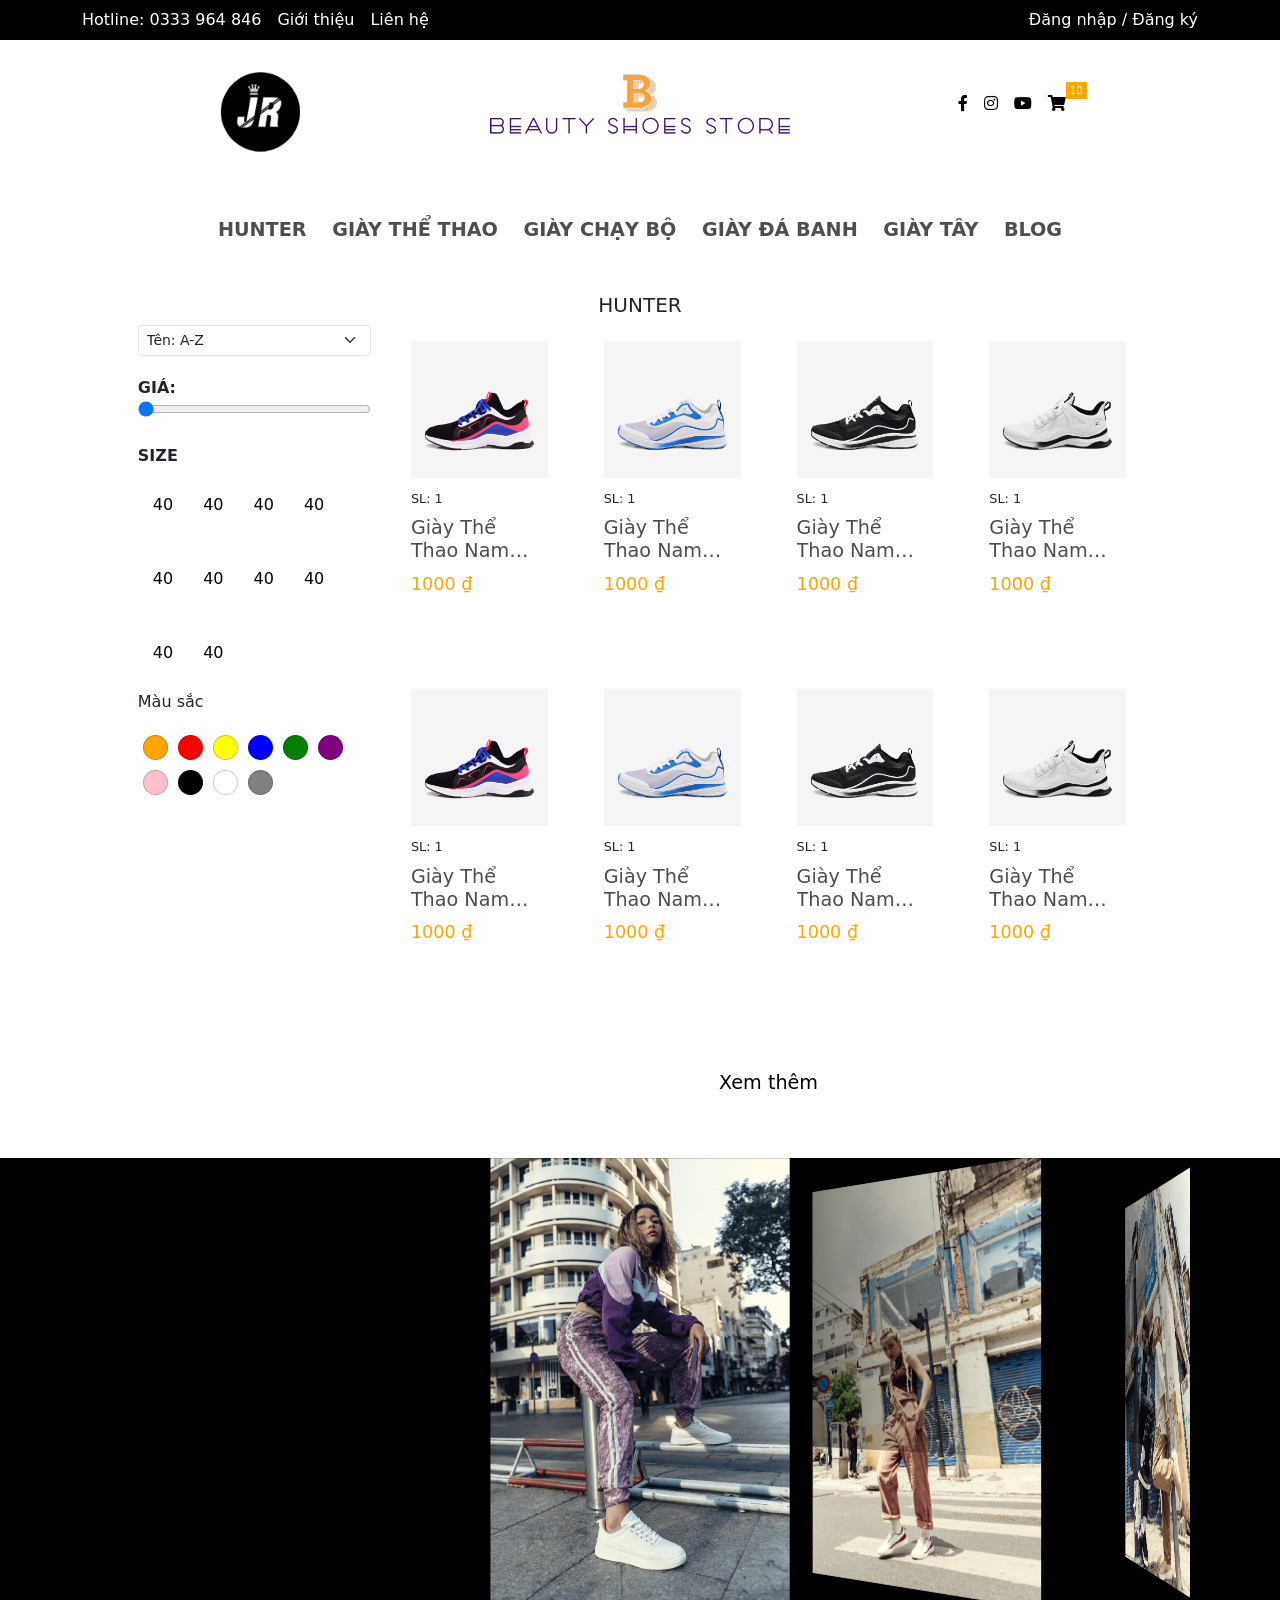
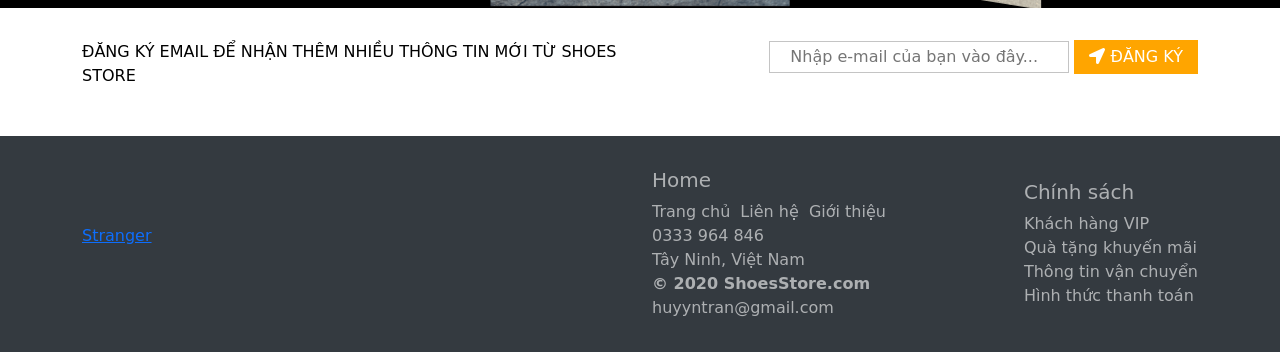
==== list.html @ 15bb2327 "Initial commit" ====
<!DOCTYPE html>
<html lang="en">

<head>
    <meta charset="UTF-8">
    <meta name="viewport" content="width=device-width, initial-scale=1.0">
    <link rel="shortcut icon" href="assets/images/favicon_io/favicon.ico" />
    <title>Beauty Shoes Store</title>
    <link rel="stylesheet" href="assets/css/main.css">
    <link rel="stylesheet" href="assets/css/header.css">
    <link rel="stylesheet" href="assets/css/footer.css">
    <link rel="stylesheet" href="assets/css/home.css">
    <link rel="stylesheet" href="assets/css/list.css">
    <link href="assets/fontawesome/css/all.css" rel="stylesheet">
    <!--load all styles -->



    <!--**********************-->
    <!--* Embedded app.js *-->


    <!--**********************-->
    <!--* Embedded Scroll *-->
    <link href="https://unpkg.com/aos@2.3.1/dist/aos.css" rel="stylesheet">


    <!--**********************-->
    <!--* Embedded Swiper *-->
    <link rel="stylesheet" href="assets/lib/swiper/swiper-bundle.css">
    <link rel="stylesheet" href="assets/lib/swiper/swiper-bundle.min.css">
    <script src="assets/lib/swiper/swiper-bundle.js"></script>


    <!--**********************-->
    <!--* Embedded Animate.css *-->
    <link rel="stylesheet" href="https://cdnjs.cloudflare.com/ajax/libs/animate.css/4.1.1/animate.min.css" />


    <!--**********************-->
    <!--* Embedded Google Fonts *-->
    <link rel="preconnect" href="https://fonts.gstatic.com">
    <link href="https://fonts.googleapis.com/css2?family=Poppins:ital,wght@0,400;0,700;1,400;1,700&display=swap" rel="stylesheet">

    <!--**********************-->
    <!--* Embedded Bootstrap *-->
    <link href="https://cdn.jsdelivr.net/npm/bootstrap@5.0.0-beta1/dist/css/bootstrap.min.css" rel="stylesheet" integrity="sha384-giJF6kkoqNQ00vy+HMDP7azOuL0xtbfIcaT9wjKHr8RbDVddVHyTfAAsrekwKmP1" crossorigin="anonymous">
</head>

<body>

    <!-- Start HEADER-->
    <header>
        <!-- Start section top-bar -->
        <section class="top-bar">
            <div class="container">
                <div class="row justify-content-between">
                    <div class="col-auto">
                        <ul class="top-bar__page-menu">
                            <li><a href="#">Hotline: 0333 964 846</a></li>
                            <li><a href="#">Giới thiệu</a></li>
                            <li><a href="#">Liên hệ</a></li>
                        </ul>
                    </div>
                    <div class="col-auto">
                        <div class="top-bar__links">
                            <a href="#">Đăng nhập</a>
                            <span>/</span>
                            <a href="#">Đăng ký</a>
                        </div>
                    </div>
                </div>
            </div>
        </section>
        <!-- End section top-bar-->

        <!-- Top Navigation Menu -->
        <div class="topnav">
            <a href="#home" class="active">Huy FE</a>
            <div id="myLinks">
                <a href="#">Giới thiệu</a>
                <a href="#">Liên hệ</a>
                <a href="#">Đăng nhập</a>
                <a href="#">Đăng ký</a>
            </div>
            <a href="javascript:void(0);" class="icon" onclick="myFunction()">
                <i class="fa fa-bars"></i>
            </a>
        </div>

        <!-- Start section top-brand -->
        <section class="top-brand">
            <div class="container">
                <div class="row justify-content-between">
                    <div class="col-lg-4 col-sm-12">
                        <a href="index.html"><img src="assets/images/logo.png" alt="" class="top-brand__logo" width="80px"></a>
                    </div>
                    <div class="col-lg-4 col-sm-12">
                        <div class="top-brand__name">
                            <a href="index.html"><img src="assets/images/logo-text.png" alt=""></a>
                        </div>
                    </div>
                    <div class="col-lg-4 col-sm-12">
                        <ul class="top-brand__social-list">
                            <li><a href=""><i class="fab fa-facebook-f"></i></a></li>
                            <li><a href=""><i class="fab fa-instagram"></i></a></li>
                            <li><a href=""><i class="fab fa-youtube"></i></a></li>
                            <li class="li-cart">
                                <a href=""><i class="fas fa-shopping-cart"></i> <span class="li-cart__count">10</span> </a>
                                <section class="top-brand__social-list__cart">
                                    <article class="top-brand__social-list__cart-item">
                                        <div class="cart-item__child">
                                            <a href="#">
                                                <img src="assets/images/shoes/hunter-6.jpg" width="20%">
                                                <b>Bitis hunter  <span>Price: 199</span></b>
                                            </a>
                                        </div>
                                        <div class="cart-item__child">
                                            <a href="#">
                                                <img src="assets/images/shoes/hunter-6.jpg" width="20%">
                                                <b>Bitis hunter  <span>Price: 199</span></b>
                                            </a>
                                        </div>
                                        <div class="checkout">
                                            Tổng: <span>300$</span>
                                            <a href="#">Thanh toán</a>
                                        </div>
                                    </article>
                                </section>
                            </li>
                        </ul>

                    </div>
                </div>
            </div>
        </section>
        <!-- End section top-brand-->

        <!-- Start section top-nav -->
        <section class="top-nav">
            <div class="container">
                <ul id="catalog" class="top-nav__menu">
                    <li><a href="#">Hunter</a></li>
                    <li><a href="#">Giày thể thao</a></li>
                    <li><a href="#">Giày chạy bộ</a></li>
                    <li><a href="#">Giày đá banh</a></li>
                    <li><a href="#">Giày tây</a></li>
                    <li><a href="#">Blog</a></li>
                </ul>
            </div>
        </section>
        <!-- End section top-nav -->
    </header>
    <!-- End HEADER -->

    <!-- Start MAIN -->
    <main id="main">

        <!-- Start section LIST-->

        <section class="list">
            <div class="container">
                <div class="list-box">
                    <div class="list__title">
                        <h1 id="list-title">HUNTER</h1>
                    </div>

                    <div class="row">
                        <div class="col-lg-3 col-sm-12">
                            <div class="list__filter">
                                <div class="filter__name">
                                    <select class="form-select form-select-sm" aria-label=".form-select-sm example">
                                        <option selected>Tên: A-Z</option>
                                        <option value="1">Tên: Z-A</option>
                                        <option value="2">Cũ nhất</option>
                                        <option value="3">Mới nhất</option>
                                      </select>
                                </div>
                                <div class="filter__price">
                                    <p>Giá:</p>
                                    <input type="range" step="50000" min="1" max="2000000" value="50">
                                </div>
                                <div class="filter__size">
                                    <p>Size</p>
                                    <div class="box-filter__size">
                                        <button>40</button>
                                        <button>40</button>
                                        <button>40</button>
                                        <button>40</button>
                                        <button>40</button>
                                        <button>40</button>
                                        <button>40</button>
                                        <button>40</button>
                                        <button>40</button>
                                        <button>40</button>
                                    </div>
                                </div>
                                <div class="filter__color">
                                    <p>Màu sắc</p>
                                    <div class="box-filter__color">
                                        <button style="background-color: orange"></button>
                                        <button style="background-color: red"></button>
                                        <button style="background-color: yellow"></button>
                                        <button style="background-color: blue"></button>
                                        <button style="background-color: green"></button>
                                        <button style="background-color: purple"></button>
                                        <button style="background-color: pink"></button>
                                        <button style="background-color: black"></button>
                                        <button style="background-color: white"></button>
                                        <button style="background-color: gray"></button>
                                    </div>
                                </div>
                            </div>
                        </div>
                        <div class="col-lg-9 col-sm-12">
                            <div id="list_product" class="list__product">
                                <div id="row1" class="row" data-aos="fade-up" data-aos-delay="300">
                                    <div class="col-xl-3 col-lg-3 col-md-6 col-sm-12">
                                        <div class="product-item">
                                            <a href="#"><img src="assets/images/shoes/hunter-1.jpg" class="product-item__image"></a>
                                            <span class="product-item__amount">SL: 1</span>
                                            <h3 class="product-item__name"><a href="#">Giày Thể Thao Nam Biti's</a></h3>
                                            <p class="product-item__price">1000 ₫</p>
                                            <a class="product-item__cart" href="#"><i class="fas fa-cart-plus"></i></a>
                                            <button class="product-item__button">Mua hàng</button>
                                        </div>
                                    </div>
                                    <div class="col-xl-3 col-lg-3 col-md-6 col-sm-12">
                                        <div class="product-item">
                                            <a href="#"><img src="assets/images/shoes/hunter-2.jpg" alt="" class="product-item__image"></a>
                                            <span class="product-item__amount">SL: 1</span>
                                            <h3 class="product-item__name"><a href="#">Giày Thể Thao Nam Biti's</a></h3>
                                            <p class="product-item__price">1000 ₫</p>
                                            <a class="product-item__cart" href="#"><i class="fas fa-cart-plus"></i></a>
                                            <button class="product-item__button">Mua hàng</button>
                                        </div>
                                    </div>
                                    <div class="col-xl-3 col-lg-3 col-md-6 col-sm-12">
                                        <div class="product-item">
                                            <a href="#"><img src="assets/images/shoes/hunter-3.jpg" alt="" class="product-item__image"></a>
                                            <span class="product-item__amount">SL: 1</span>
                                            <h3 class="product-item__name"><a href="#">Giày Thể Thao Nam Biti's</a></h3>
                                            <p class="product-item__price">1000 ₫</p>
                                            <a class="product-item__cart" href="#"><i class="fas fa-cart-plus"></i></a>
                                            <button class="product-item__button">Mua hàng</button>
                                        </div>
                                    </div>
                                    <div class="col-xl-3 col-lg-3 col-md-6 col-sm-12">
                                        <div class="product-item">
                                            <a href="#"><img src="assets/images/shoes/hunter-4.jpg" alt="" class="product-item__image"></a>
                                            <span class="product-item__amount">SL: 1</span>
                                            <h3 class="product-item__name"><a href="#">Giày Thể Thao Nam Biti's</a></h3>
                                            <p class="product-item__price">1000 ₫</p>
                                            <a class="product-item__cart" href="#"><i class="fas fa-cart-plus"></i></a>
                                            <button class="product-item__button">Mua hàng</button>
                                        </div>
                                    </div>
                                </div>
                                <div id="row2" class="row" data-aos="fade-up" data-aos-anchor-placement="center-bottom" data-aos-delay="500">
                                    <div class="col-xl-3 col-lg-3 col-md-6 col-sm-12">
                                        <div class="product-item">
                                            <a href="#"><img src="assets/images/shoes/hunter-1.jpg" alt="" class="product-item__image"></a>
                                            <span class="product-item__amount">SL: 1</span>
                                            <h3 class="product-item__name"><a href="#">Giày Thể Thao Nam Biti's</a></h3>
                                            <p class="product-item__price">1000 ₫</p>
                                            <a class="product-item__cart" href="#"><i class="fas fa-cart-plus"></i></a>
                                            <button class="product-item__button">Mua hàng</button>
                                        </div>
                                    </div>
                                    <div class="col-xl-3 col-lg-3 col-md-6 col-sm-12">
                                        <div class="product-item">
                                            <a href="#"><img src="assets/images/shoes/hunter-2.jpg" alt="" class="product-item__image"></a>
                                            <span class="product-item__amount">SL: 1</span>
                                            <h3 class="product-item__name"><a href="#">Giày Thể Thao Nam Biti's</a></h3>
                                            <p class="product-item__price">1000 ₫</p>
                                            <a class="product-item__cart" href="#"><i class="fas fa-cart-plus"></i></a>
                                            <button class="product-item__button">Mua hàng</button>
                                        </div>
                                    </div>
                                    <div class="col-xl-3 col-lg-3 col-md-6 col-sm-12">
                                        <div class="product-item">
                                            <a href="#"><img src="assets/images/shoes/hunter-3.jpg" alt="" class="product-item__image"></a>
                                            <span class="product-item__amount">SL: 1</span>
                                            <h3 class="product-item__name"><a href="#">Giày Thể Thao Nam Biti's</a></h3>
                                            <p class="product-item__price">1000 ₫</p>
                                            <a class="product-item__cart" href="#"><i class="fas fa-cart-plus"></i></a>
                                            <button class="product-item__button">Mua hàng</button>
                                        </div>
                                    </div>
                                    <div class="col-xl-3 col-lg-3 col-md-6 col-sm-12">
                                        <div class="product-item">
                                            <a href="#"><img src="assets/images/shoes/hunter-4.jpg" alt="" class="product-item__image"></a>
                                            <span class="product-item__amount">SL: 1</span>
                                            <h3 class="product-item__name"><a href="#">Giày Thể Thao Nam Biti's</a></h3>
                                            <p class="product-item__price">1000 ₫</p>
                                            <a class="product-item__cart" href="#"><i class="fas fa-cart-plus"></i></a>
                                            <button class="product-item__button">Mua hàng</button>
                                        </div>
                                    </div>
                                </div>
                                <div class="product__view-more">
                                    <button id="xem-them">Xem thêm</button>
                                    <div id="load-gif"></div>
                                </div>
                            </div>
                        </div>
                    </div>
                </div>
            </div>
        </section>


        <!-- Start section SLIDE -->
        <section class="slide">
            <div class="slider ">
                <div class="swiper-container">
                    <div class="swiper-wrapper">
                        <div class="swiper-slide"><img src="assets/images/slide/1.png"></div>
                        <div class="swiper-slide"><img src="assets/images/slide/2.png"></div>
                        <div class="swiper-slide"><img src="assets/images/slide/3.png"></div>
                        <div class="swiper-slide"><img src="assets/images/slide/4.png"></div>
                        <div class="swiper-slide"><img src="assets/images/slide/5.png"></div>
                        <div class="swiper-slide"><img src="assets/images/slide/6.png"></div>
                        <div class="swiper-slide"><img src="assets/images/slide/7.png"></div>
                        <div class="swiper-slide"><img src="assets/images/slide/8.png"></div>
                    </div>
                </div>
            </div>

        </section>

        <!-- End section SLIDE -->

        <!-- Start section EMAIL -->
        <section class="email">
            <div class="container">
                <div class="row justify-content-between">
                    <div class="col-lg-6 col-sm-12">
                        <p class="email__text">ĐĂNG KÝ EMAIL ĐỂ NHẬN THÊM NHIỀU THÔNG TIN MỚI TỪ SHOES STORE</p>
                    </div>
                    <div class="col-lg-6 col-sm-12">
                        <div class="email__input">
                            <input type="text" placeholder="Nhập e-mail của bạn vào đây...">
                            <button><i class="fas fa-location-arrow"></i> Đăng ký</button>
                        </div>
                    </div>
                </div>
            </div>
        </section>
        <!-- End section EMAIL-->

    </main>
    <!-- End main -->

    <!-- Start FOOTER-->
    <footer>
        <section class="footer">
            <div class="container">
                <div class="row footer__flex">
                    <div class="col-lg-6 col-sm-12">
                        <div class="footer__facebook">
                            <div class="fb-page" data-href="https://www.facebook.com/haihuoclinhtinh/" data-tabs="timeline" data-width="500px" data-height="300px" data-small-header="false" data-adapt-container-width="true" data-hide-cover="false" data-show-facepile="true">
                                <blockquote cite="https://www.facebook.com/haihuoclinhtinh/" class="fb-xfbml-parse-ignore">
                                    <a href="https://www.facebook.com/haihuoclinhtinh/">Stranger</a>
                                </blockquote>
                            </div>
                        </div>
                    </div>
                    <div class="col-lg-3 col-sm-12">
                        <div class="footer__copyright">
                            <h5>Home</h5>
                            <a href="#">Trang chủ</a>
                            <a href="#">Liên hệ</a>
                            <a href="#">Giới thiệu</a> <br>
                            <span class="footer__contact-phone">0333 964 846</span> <br>
                            <span class="footer__contact-address">Tây Ninh, Việt Nam</span> <br>
                            <b>© 2020 ShoesStore.com</b>
                            <span class="footer__copyright-email">huyyntran@gmail.com</span>
                        </div>
                    </div>
                    <div class="col-lg-3 col-sm-12">
                        <div class="footer__contact">
                            <h5>Chính sách</h5>
                            <a href="#">Khách hàng VIP</a>
                            <a href="#">Quà tặng khuyến mãi</a>
                            <a href="#">Thông tin vận chuyển</a>
                            <a href="#">Hình thức thanh toán</a>
                        </div>
                    </div>
                </div>
            </div>
        </section>
    </footer>
    <!-- End FOOTER-->

    <div id="fb-root"></div>
    <script async defer crossorigin="anonymous" src="https://connect.facebook.net/vi_VN/sdk.js#xfbml=1&version=v9.0&appId=620116525454173&autoLogAppEvents=1" nonce="3WTLIgEl"></script>

    <script src="https://unpkg.com/aos@2.3.1/dist/aos.js"></script>
    <script>
        AOS.init();
    </script>

    <script src="assets/lib/swiper/swiper-bundle.min.js"></script>
    <!-- Initialize Swiper -->
    <script>
        var swiper = new Swiper('.swiper-container', {
            effect: 'coverflow',
            grabCursor: true,
            centeredSlides: true,
            slidesPerView: 'auto',
            coverflowEffect: {
                rotate: 50,
                stretch: 0,
                depth: 100,
                modifier: 1,
                slideShadows: true,
            },
            autoplay: {
                delay: 2000,
                disableOnInteraction: false,
            },
            pagination: {
                el: '.swiper-pagination',
            },
        });

        function myFunction() {
            var x = document.getElementById("myLinks");
            if (x.style.display === "block") {
                x.style.display = "none";
            } else {
                x.style.display = "block";
            }
        }
    </script>


</body>

</html>
---- assets/css/main.css ----
* {
    margin: 0;
    padding: 0;
    box-sizing: border-box;
}

body {
    /* FONTS */
    font-family: 'Poppins', sans-serif;
    overflow-x: hidden;
}


/* Responsive */

@media (max-width:480px) {
    /* smartphones, Android phones, landscape iPhone */
    .top-bar {
        display: none;
    }
    section.top-brand {
        padding-top: 4rem;
    }
    .top-brand__logo {
        display: none;
    }
    .top-brand .top-brand__social-list {
        margin-top: 10px;
        padding-left: 10px;
    }
    section.top-nav {
        padding: 1rem;
    }
    .top-nav .top-nav__menu {
        display: block;
        width: 100%;
    }
    .top-nav .top-nav__menu li {
        text-align: center;
        width: 100%;
        padding: 0;
    }
    .top-nav .top-nav__menu>li>a {
        width: 10%;
        margin: 0 auto;
        text-align: center;
    }
    section.banner {
        display: none;
    }
    section.product {
        padding: 0rem;
    }
    section.product .product-item .product-item__image,
    section.list .product-item .product-item__image {
        width: 80%;
        display: block;
        margin: 0 auto;
    }
    section.product .product-item,
    section.list .product-item {
        text-align: center;
    }
    section.blog {
        display: none;
    }
    section.email .email__input input {
        width: 100%;
        float: none;
        display: block;
        margin: 0 auto;
    }
    section.email .email__input button {
        margin-top: 5px;
    }
    section.footer .footer__flex .footer__facebook .fb-page {
        width: 100%;
    }
    section.footer .footer__flex .footer__contact,
    section.footer .footer__flex .footer__copyright {
        float: left;
        margin-top: 10px;
    }
}

@media (max-width:600px) {
    /* portrait tablets, portrait iPad, e-readers (Nook/Kindle), landscape 800x480 phones (Android) */
    .top-bar {
        display: none;
    }
    section.top-brand {
        padding-top: 4rem;
    }
    .top-brand__logo {
        display: none;
    }
    .top-brand .top-brand__social-list {
        margin-top: 10px;
        padding-left: 10px;
    }
    section.top-brand__social-list__cart .top-brand__social-list__cart-item {
        display: none;
    }
    section.top-nav {
        padding: 1rem;
    }
    .top-nav .top-nav__menu {
        display: block;
        width: 100%;
    }
    .top-nav .top-nav__menu li {
        text-align: center;
        width: 100%;
        padding: 0;
    }
    .top-nav .top-nav__menu>li>a {
        width: 10%;
        margin: 0 auto;
        text-align: center;
    }
    section.banner {
        display: none;
    }
    section.product {
        padding: 0rem;
    }
    section.product .product-item .product-item__image,
    section.list .product-item .product-item__image {
        width: 80%;
        display: block;
        margin: 0 auto;
    }
    section.product .product-item,
    section.list .product-item {
        text-align: center;
    }
    section.blog {
        display: none;
    }
    section.email .email__input {
        width: 100%;
        display: block;
        margin: 0 auto;
        text-align: center;
    }
    section.email .email__input input {
        text-align: center;
    }
    section.email .email__input button {
        margin-top: 5px;
    }
    section.footer .footer__flex .footer__facebook .fb-page {
        width: 100%;
    }
    section.footer .footer__flex .footer__contact,
    section.footer .footer__flex .footer__copyright {
        float: left;
        margin-top: 10px;
    }
}

@media (max-width:801px) {
    /* tablet, landscape iPad, lo-res laptops ands desktops */
    .top-bar {
        display: none;
    }
    section.top-brand {
        padding-top: 4rem;
    }
    .top-brand__logo {
        display: none;
    }
    .top-brand .top-brand__social-list {
        margin-top: 10px;
        padding-left: 10px;
    }
    section.top-nav {
        padding: 1rem;
    }
    .top-nav .top-nav__menu {
        display: block;
        width: 100%;
    }
    .top-nav .top-nav__menu li {
        text-align: center;
        width: 100%;
        padding: 0;
    }
    .top-nav .top-nav__menu>li>a {
        width: 10%;
        margin: 0 auto;
        text-align: center;
    }
    section.banner {
        display: none;
    }
    section.product {
        padding: 0rem;
    }
    section.product .product-item .product-item__image,
    section.list .product-item .product-item__image {
        width: 80%;
        display: block;
        margin: 0 auto;
    }
    section.product .product-item,
    section.list .product-item {
        text-align: center;
    }
    section.blog {
        display: none;
    }
    section.email .email__input {
        width: 100%;
        display: block;
        margin: 0 auto;
        text-align: center;
    }
    section.email .email__input input {
        text-align: center;
    }
    section.email .email__input button {
        margin-top: 5px;
    }
    section.footer .footer__flex .footer__facebook .fb-page {
        width: 100%;
    }
    section.footer .footer__flex .footer__contact,
    section.footer .footer__flex .footer__copyright {
        float: left;
        margin-top: 10px;
    }
}

@media (min-width:1025px) {
    /* big landscape tablets, laptops, and desktops */
    .topnav {
        display: none;
    }
}

@media (min-width:1281px) {
    /* hi-res laptops and desktops */
    .topnav {
        display: none;
    }
}
---- assets/css/header.css ----
/*******************/


/* SECTION TOP-BAR */


/* PAGE MENU */

.topnav {
    overflow: hidden;
    background-color: #333;
    position: fixed;
    width: 100%;
    z-index: 1;
    transition: .2s;
}

.topnav #myLinks {
    display: none;
    transition: .2s;
}

.topnav a {
    color: white;
    padding: 14px 16px;
    text-decoration: none;
    font-size: 17px;
    display: block;
}

.topnav a.icon {
    background: black;
    display: block;
    position: absolute;
    right: 0;
    top: 0;
}

.topnav a:hover {
    background-color: #ddd;
    color: black;
}

.active {
    background-color: black;
    color: white;
}

.top-bar {
    padding: 0.5rem 0;
    background-color: black;
}

.top-bar__page-menu {
    display: flex;
    flex-flow: row nowrap;
    align-items: center;
    padding: 0;
    margin: 0;
    list-style-type: none;
    color: white;
}

.top-bar__page-menu>li {
    margin-right: 1rem;
}

.top-bar__page-menu>li>a {
    color: white;
    text-decoration: none;
}

.top-bar__page-menu>li>a:hover {
    color: orange;
    transition: .2s;
}


/* LINKS */

.top-bar__links>a {
    color: white;
    text-decoration: none;
}

.top-bar__links>span {
    color: white;
}


/*********************/


/* SECTION TOP BRAND */

.top-brand {
    padding: 1rem 0;
    text-align: center;
}

.top-brand__logo {
    margin-top: 1rem;
}

.top-brand__name {
    height: 100%;
    display: flex;
    justify-content: center;
    align-items: center;
}


/* SOCIAL LIST */

.top-brand__social-list {
    height: 100%;
    display: flex;
    flex-flow: row nowrap;
    justify-content: center;
    align-items: center;
    padding: 0;
    margin: 0;
    list-style-type: none;
}

.top-brand__social-list>li {
    margin-right: 1rem;
}

.top-brand__social-list>li>a {
    color: black;
    text-decoration: none;
}

.top-brand__social-list>li>a:hover {
    color: orange;
    transition: .2s;
}

.top-brand__social-list .li-cart {
    position: relative;
}

.top-brand__social-list__cart-item {
    display: block;
    text-align: left;
    position: absolute;
    top: 40px;
    left: -350px;
    padding: 10px;
    width: 400px;
    min-height: 200px;
    background-color: #fafafa;
    border-radius: 5px;
    border: 1px solid rgba(0, 0, 0, 0.034);
    z-index: 1;
    transform: scale(0);
    transition: transform .2s;
    box-shadow: 0px 20px 30px rgba(0, 0, 0, 0.1);
}

.top-brand__social-list .li-cart:hover .top-brand__social-list__cart-item {
    transform: scale(1);
}

.top-brand__social-list__cart-item::before {
    content: "";
    position: absolute;
    right: 2%;
    top: -20px;
    width: 0;
    height: 0;
    border-right: 30px solid transparent;
    border-bottom: 26px solid #fafafa;
    border-left: 30px solid transparent;
    z-index: -1;
}

.top-brand__social-list__cart-item img {
    margin-right: 5%;
}

.top-brand__social-list__cart-item b {
    margin-top: -10px;
}

.top-brand__social-list__cart-item .checkout {
    margin-top: 10px;
}

.top-brand__social-list__cart-item .checkout a {
    float: right;
    text-decoration: none;
    padding: 3px 5px;
    background-color: rgba(255, 0, 0, 0.74);
    border-radius: 3px;
    color: white;
}

.cart-item__child a {
    text-decoration: none;
    color: rgb(34, 34, 34);
}

.cart-item__child span {
    font-size: 15px;
    color: orange;
}

.li-cart__count {
    font-size: 10px;
    position: absolute;
    padding: 1px 4px;
    background-color: orange;
    color: white;
    top: -10px;
}

.checkout>span {
    color: orangered;
    margin: 0;
}


/*********************/


/* SECTION TOP-NAV */

.top-nav {
    padding: 3rem 0;
}

.top-nav__menu {
    display: flex;
    flex-flow: row nowrap;
    justify-content: center;
    padding: 0;
    margin: 0;
    list-style-type: none;
}

.top-nav__menu>li>a {
    padding: 0 0.8rem;
    text-decoration: none;
    text-transform: uppercase;
    font-size: 1.2rem;
    font-weight: bolder;
    color: rgb(78, 78, 78);
    cursor: pointer;
}

.top-nav__menu>li>a:hover {
    color: orange;
    border-bottom: 3px solid orange;
}
---- assets/css/footer.css ----
/* Swiper animation */

.swiper-container {
    width: 100%;
    height: 450px;
    padding-top: 50px;
    padding-bottom: 50px;
}

.swiper-container .swiper-slide {
    width: 300px;
    height: 300px;
    background-color: #000;
}

.swiper-container .swiper-slide img {
    width: 100%;
}


/*********************/


/* SECTION SLIDE */

.slide {
    width: 100%;
}

.slider {
    width: 100%;
    text-align: center;
    background-color: #000;
    overflow-x: hidden;
}


/*********************/


/* SECTION EMAIL */

.email {
    padding: 2rem;
    border: 1px 0 solid gray;
}

.email__text {
    color: rgb(0, 0, 0);
}

.email__input {
    float: right;
}

.email__input input {
    width: 300px;
    padding: 3px 20px;
    border: 1.5px solid rgb(196, 196, 196);
}

.email__input button {
    background-color: orange;
    color: white;
    border: none;
    text-transform: uppercase;
    padding: 5px 15px;
}


/*********************/


/* SECTION FOOTER */

.footer {
    color: rgba(255, 255, 255, .6);
    background-color: #343a40;
    padding: 2rem 0;
}

.footer__copyright a {
    color: rgba(255, 255, 255, .6);
    text-decoration: none;
    margin-right: 5px;
}

.footer__contact {
    float: right;
}

.footer__contact a {
    text-align: left;
    display: block;
    color: rgba(255, 255, 255, .6);
    text-decoration: none;
}

.footer__flex {
    align-items: center;
}
---- assets/css/home.css ----
/*********************/


/* SECTION BANNER */

.banner {
    width: 100%;
    min-height: 500px;
    background-image: url('../images/banner/banner1.jpg');
    background-repeat: no-repeat;
    background-position: center;
    background-size: cover;
    background-attachment: fixed;
    position: relative;
}

.banner__title {
    color: white;
    position: absolute;
    top: 30%;
    left: -38%;
    text-shadow: 1px 0px 1px #ccc, 0px 1px 1px #eee, 2px 1px 1px #ccc, 1px 2px 1px #eee, 3px 2px 1px #ccc, 2px 3px 1px #eee, 4px 3px 1px #ccc, 3px 4px 1px #eee, 5px 4px 1px #ccc, 4px 5px 1px #eee, 6px 5px 1px #ccc, 5px 6px 1px #eee, 7px 6px 1px #ccc;
}

.banner .banner__button {
    width: 10rem;
    background-color: white;
    border: none;
    padding: 10px 15px;
    color: black;
    font-weight: bolder;
    position: absolute;
    left: 6%;
    top: 70%;
    text-align: center;
    text-decoration: none;
}

.banner .banner__button:hover {
    background-color: orange;
    color: white;
}


/*********************/


/* SECTION PRODUCT */

.product,
.saleoff,
.blog {
    padding: 5rem 0;
}

.product__title,
.saleoff__title,
.blog__title {
    margin-bottom: 2rem;
}

.product__title>h1,
.saleoff__title>h1,
.blog__title>h1 {
    text-align: center;
    font-size: 50px;
    color: #2c2c2c;
    /* background-color: #d5d5d5; */
    letter-spacing: .05em;
    text-shadow: 4px 4px 0px #d5d5d5, 7px 7px 0px rgba(0, 0, 0, 0.2);
}

.product__title>.line,
.saleoff__title>.line,
.blog__title>.line {
    margin: 0 auto;
    text-align: center;
    width: 150px;
    height: 3px;
    background: radial-gradient(circle farthest-corner at center center, #FFA500 0%, #FFFFFF 100%);
    border-radius: 50%;
}

.product-item {
    position: relative;
    overflow: hidden;
    width: 100%;
    padding: 1rem;
}

.product-item .product-item__image {
    width: 100%;
    padding-bottom: 0.5rem;
}

.product-item>.product-item__amount {
    font-size: 0.8rem;
}

.product-item>.product-item__name>a {
    font-size: 1.2rem;
    color: #4d4d4d;
    margin-top: 5%;
    text-decoration: none;
    overflow: hidden;
    text-overflow: ellipsis;
    -webkit-line-clamp: 2;
    display: -webkit-box;
    -webkit-box-orient: vertical;
}

.product-item>.product-item__price {
    font-size: 1.1rem;
    color: orange;
}

.product-item>.product-item__cart {
    display: none;
    position: absolute;
    top: 3.5%;
    right: 5.5%;
    padding: 2% 5%;
    text-align: center;
    text-decoration: none;
    color: white;
    background-color: rgba(0, 0, 0, 0.7);
    border-radius: 3px;
    animation-name: showDown;
    animation-duration: .7s;
}

@keyframes showDown {
    0% {
        right: -20%;
    }
    100% {
        right: 5.5%;
    }
}

.product-item>.product-item__cart:hover i {
    transform: scale(1.3);
    transition: .2s;
}

.product-item:hover>.product-item__cart {
    display: block;
}

.product-item>.product-item__button {
    opacity: 0;
    width: 100%;
    border: none;
    padding: 10px 0;
    color: white;
    background-color: #ff8819;
}

.product-item>.product-item__button:hover {
    background-color: #f17500;
}

.product-item:hover>.product-item__button {
    opacity: 1;
}

.product-item:hover {
    box-shadow: 0 0 15px rgba(0, 0, 0, 0.2);
    border-radius: 5px;
}

.product__view-more {
    text-align: center;
    padding-top: 3rem;
}

.product__view-more>button {
    background-color: rgba(255, 255, 255, 0);
    font-size: 1.2rem;
    border: none;
}

.product__view-more>#load-gif {
    display: none;
    width: 50px;
    height: 50px;
    background-image: url('../images/load-gif.gif');
    background-repeat: no-repeat;
    background-size: cover;
    margin: 5px auto;
}


/*********************/


/* SECTION BLOG */

.blog-item {
    border-bottom: 1px solid rgba(0, 0, 0, 0.1);
    padding: 1rem 0;
}

.blog-item>.blog-item__image {
    width: 30%;
    margin-right: 1rem;
    float: left;
}

.blog-item>.blog-item__image img {
    width: 100%;
}

.blog-item>.blog-item__title {
    font-size: 1.5rem;
    margin: 0;
}

.blog-item>.blog-item__title a,
.blog-item-main>.blog-item__title a {
    color: #4d4d4d;
    text-decoration: none;
}

.blog-item-main>.blog-item-main__image {
    width: 100%;
    padding-bottom: 1rem;
}

.blog-item-main>.blog-item-main__image img {
    width: 100%;
}
---- assets/css/list.css ----
.list-box {
    width: 90%;
    min-height: 400px;
    margin: 0 auto;
    margin-bottom: 60px;
}

.list-box>.list__title h1 {
    font-size: 20px;
    text-align: center;
}

.list__filter {
    height: 400px;
    background-color: white;
}

.list__product {
    min-height: 400px;
    background-color: white;
}

.filter__price p,
.filter__size p {
    margin-top: 20px;
    margin-bottom: 0;
    text-transform: uppercase;
    font-weight: bold;
}

.filter__price input {
    width: 100%;
}

.box-filter__size {
    display: flex;
    justify-content: between;
    flex-wrap: wrap;
}

.box-filter__size button {
    margin: 10px 0;
    padding: 15px;
    background-color: rgba(255, 255, 255, 0);
    border: none;
}

.box-filter__size button:hover {
    background-color: orange;
}

.box-filter__color {
    display: flex;
    justify-content: between;
    flex-wrap: wrap;
}

.box-filter__color button {
    width: 25px;
    height: 25px;
    border-radius: 50% 50%;
    margin: 5px;
    border: 1px solid rgba(0, 0, 0, 0.2);
}

.box-filter__color button:hover {
    box-shadow: 0 0 5px rgba(0, 0, 0, 0.5);
}
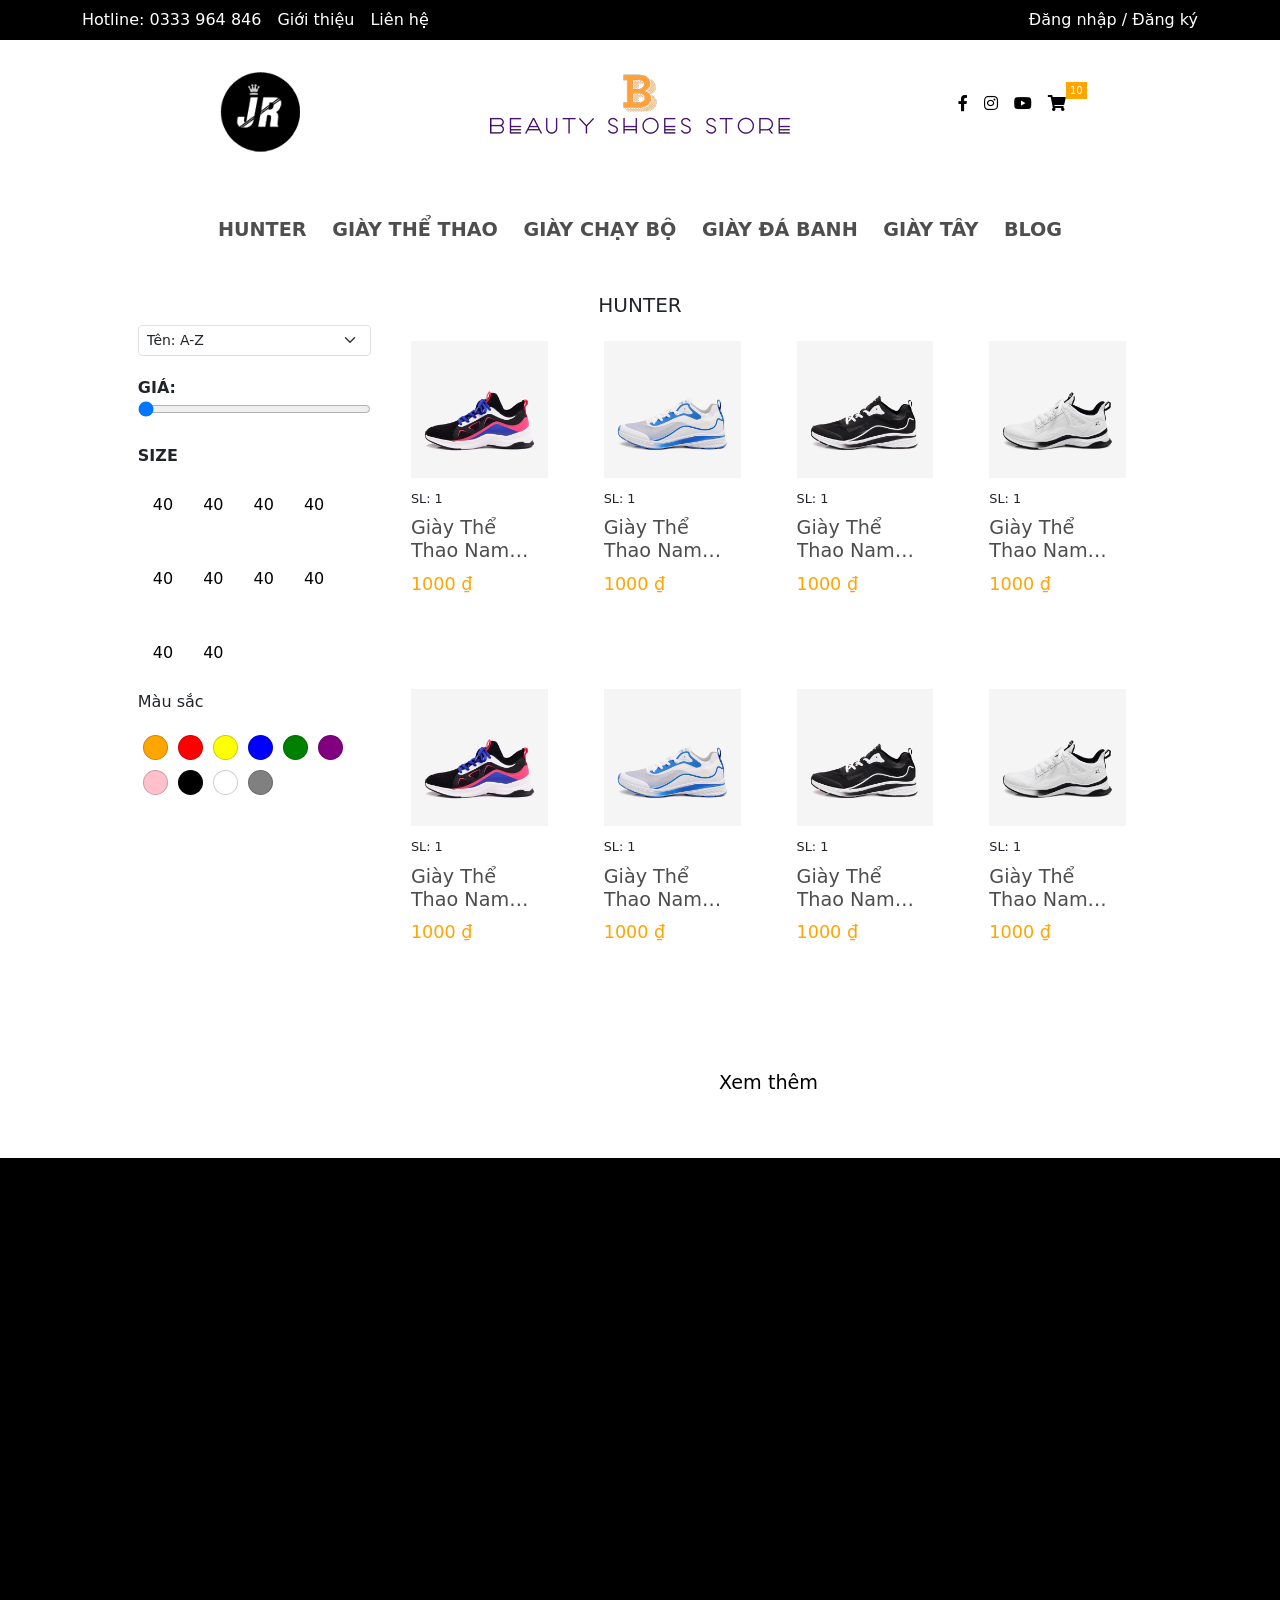
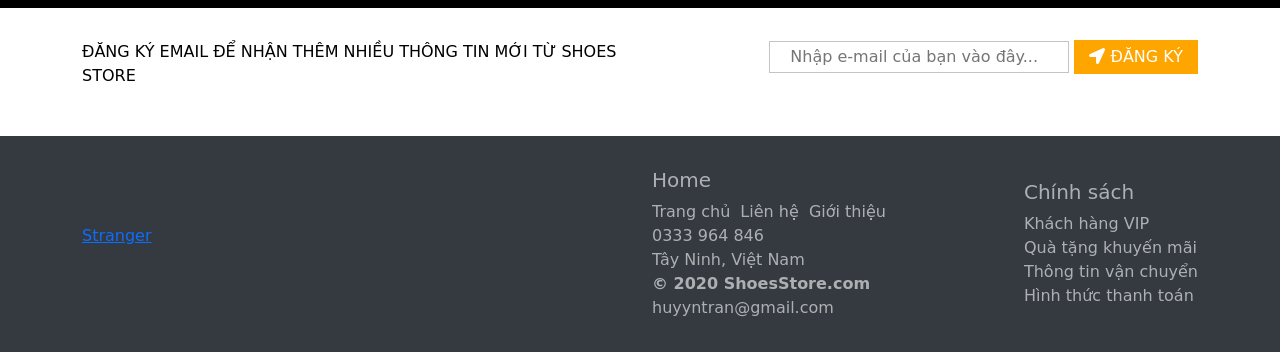
==== commit b79f9b6a: "Change delay" ====
--- a/list.html
+++ b/list.html
@@ -256,7 +256,7 @@
                                         </div>
                                     </div>
                                 </div>
-                                <div id="row2" class="row" data-aos="fade-up" data-aos-anchor-placement="center-bottom" data-aos-delay="500">
+                                <div id="row2" class="row" data-aos="fade-up" data-aos-anchor-placement="center-bottom">
                                     <div class="col-xl-3 col-lg-3 col-md-6 col-sm-12">
                                         <div class="product-item">
                                             <a href="#"><img src="assets/images/shoes/hunter-1.jpg" alt="" class="product-item__image"></a>
